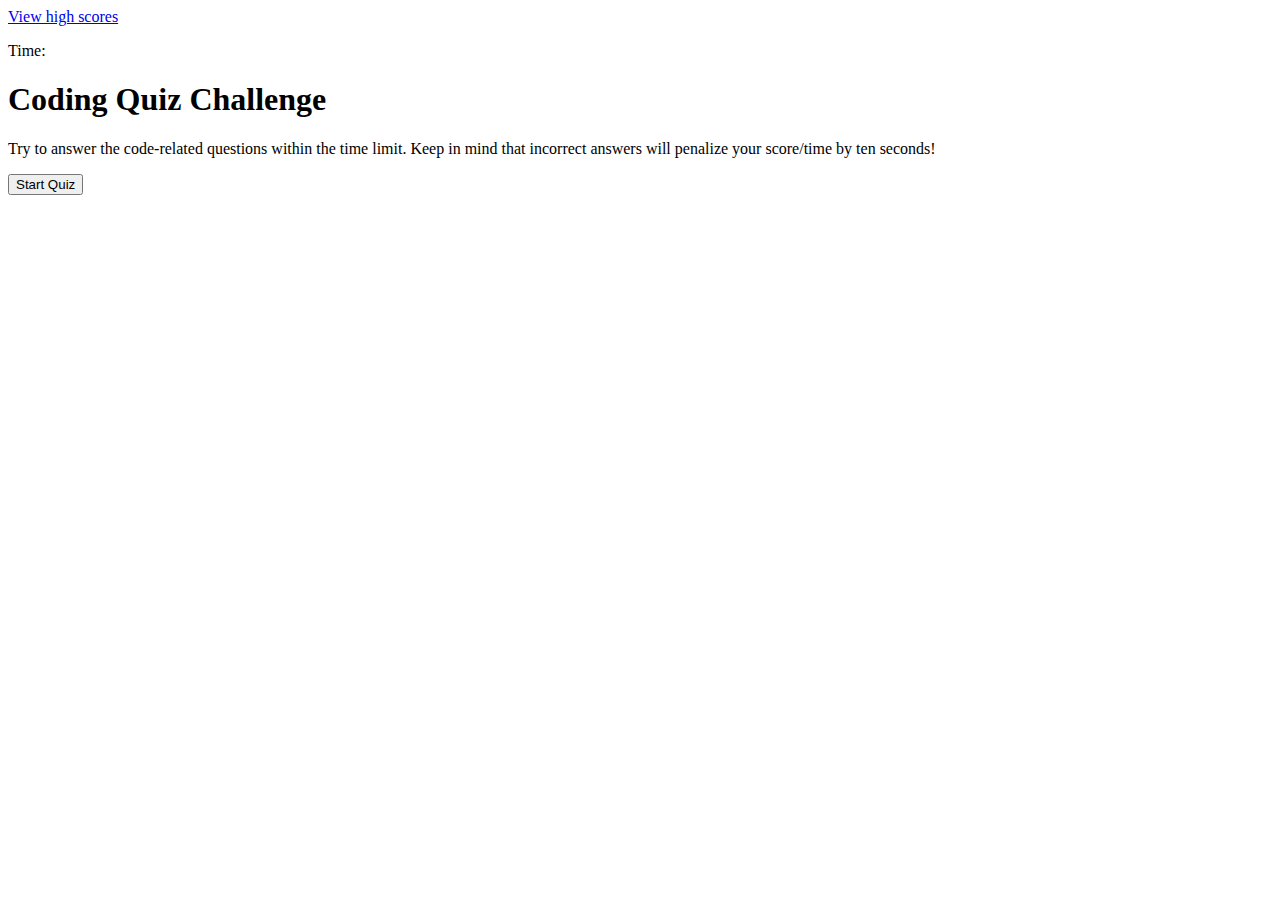
==== index.html @ 3b0386b9 "added homepage html" ====
<!DOCTYPE html>
<html lang="en">
    <head>
        <meta charset="UTF-8">
        <meta name="viewport" content="width=device-width, initial-scale=1.0">
        <link rel="stylesheet" href="./assets/css/style.css">
        <title>Code Quiz</title>
    </head>
    <body>
        <header>
            <a href="#">View high scores</a>
            <p>Time: </p>
        </header>

        <main>
            <h1>Coding Quiz Challenge</h1>
            <p>Try to answer the code-related questions within the time limit. Keep in mind that incorrect answers will penalize your score/time by ten seconds!</p>
            <button>Start Quiz</button>
        </main>
    </body>
</html>
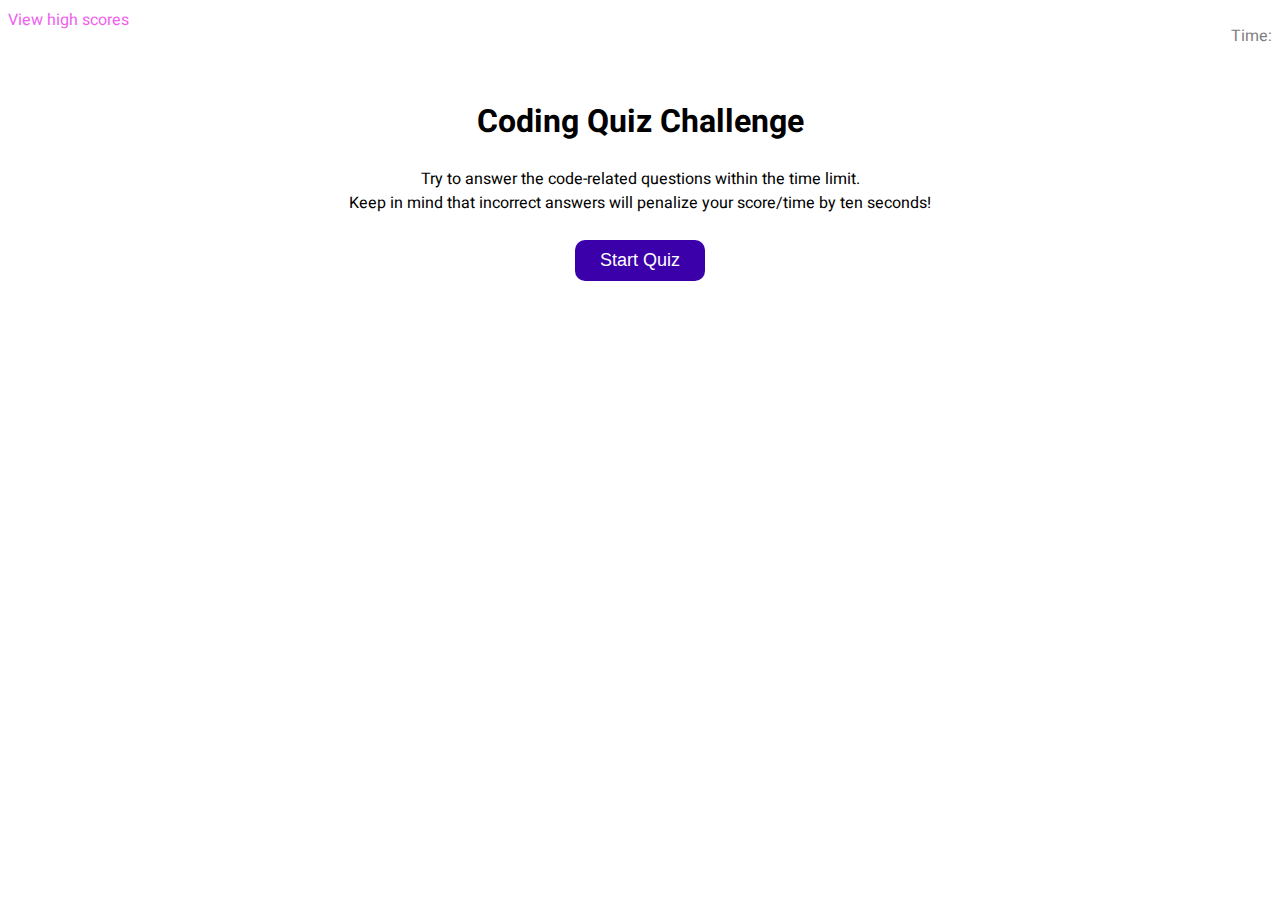
==== commit f2c93697: "added homepage styles" ====
--- a/index.html
+++ b/index.html
@@ -4,6 +4,9 @@
         <meta charset="UTF-8">
         <meta name="viewport" content="width=device-width, initial-scale=1.0">
         <link rel="stylesheet" href="./assets/css/style.css">
+        <link rel="preconnect" href="https://fonts.googleapis.com">
+        <link rel="preconnect" href="https://fonts.gstatic.com" crossorigin>
+        <link href="https://fonts.googleapis.com/css2?family=Heebo&display=swap" rel="stylesheet">
         <title>Code Quiz</title>
     </head>
     <body>
@@ -14,7 +17,7 @@
 
         <main>
             <h1>Coding Quiz Challenge</h1>
-            <p>Try to answer the code-related questions within the time limit. Keep in mind that incorrect answers will penalize your score/time by ten seconds!</p>
+            <p>Try to answer the code-related questions within the time limit.<br/> Keep in mind that incorrect answers will penalize your score/time by ten seconds!</p>
             <button>Start Quiz</button>
         </main>
     </body>
--- a/assets/css/style.css
+++ b/assets/css/style.css
@@ -0,0 +1,36 @@
+:root {
+    --pink: rgb(240, 95, 240);
+    --purple: rgb(60, 0, 170);
+}
+
+body {
+    font-family: 'Heebo', sans-serif;
+}
+
+a {
+    text-decoration: none;
+    color: var(--pink);
+}
+
+header p{
+    float: right;
+    color: gray;
+}
+
+main {
+    text-align: center;
+    padding-top: 5vh;
+}
+
+main p {
+    padding-bottom: 1vh;
+}
+
+main button {
+    color: white;
+    background-color: var(--purple);
+    font-size: 18px;
+    padding: 10px 25px;
+    border: none;
+    border-radius: 10px;
+}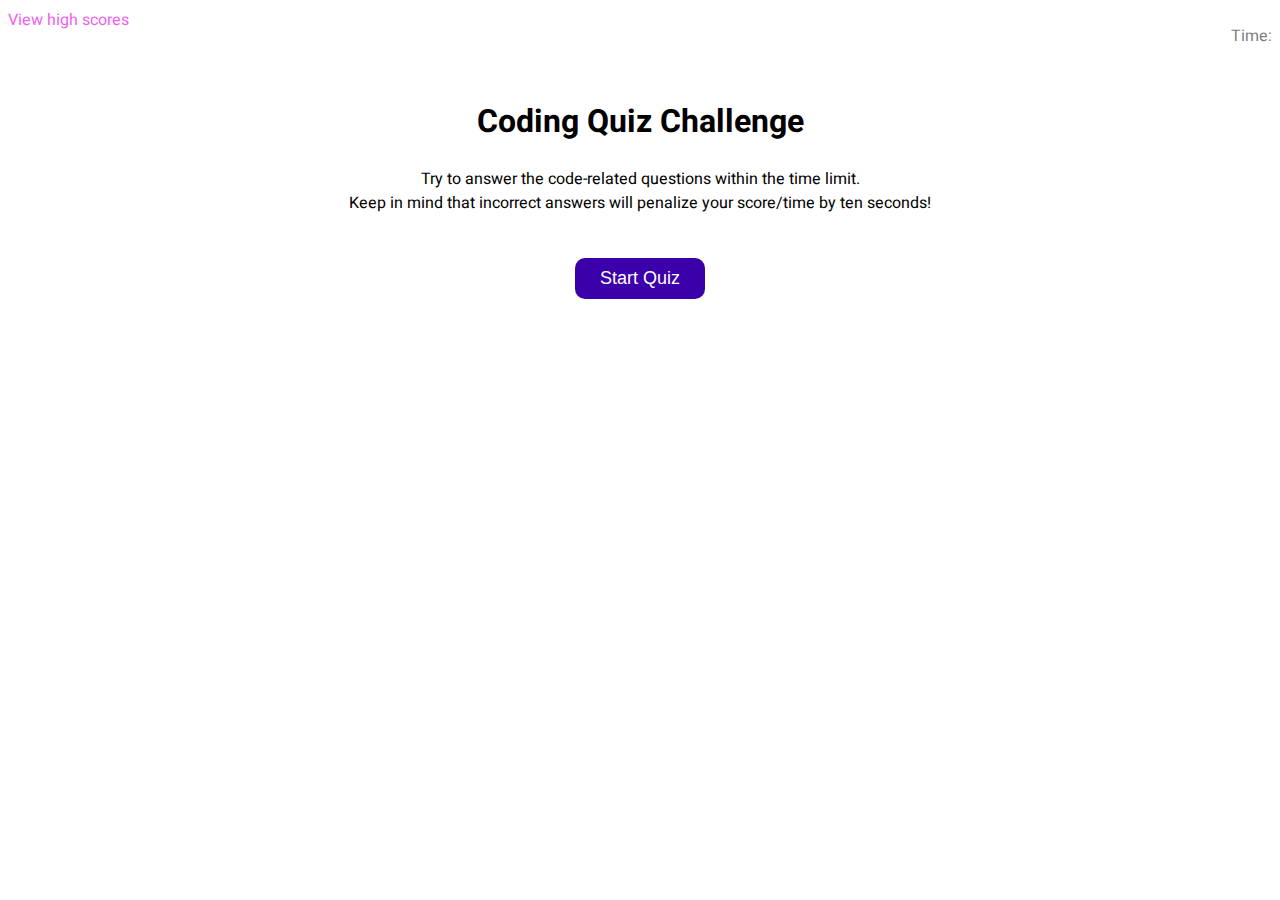
==== commit f16bd179: "refactored index.html and linked script.js, added starter script" ====
--- a/index.html
+++ b/index.html
@@ -12,13 +12,72 @@
     <body>
         <header>
             <a href="#">View high scores</a>
-            <p>Time: </p>
+            <p>Time: <span id="countdown"></span></p>
         </header>
 
         <main>
-            <h1>Coding Quiz Challenge</h1>
-            <p>Try to answer the code-related questions within the time limit.<br/> Keep in mind that incorrect answers will penalize your score/time by ten seconds!</p>
-            <button>Start Quiz</button>
+            <div id="initial-prompt">
+                <h1 id="title">Coding Quiz Challenge</h1>
+                <p id="description">Try to answer the code-related questions within the time limit.<br/> Keep in mind that incorrect answers will penalize your score/time by ten seconds!</p>
+                <button id="start">Start Quiz</button>
+            </div>
+
+            <div class="question-container" id="q1">
+                <h2>Commonly used data types DO Not Include:</h2>
+                <ol class="answers-container">
+                    <li>strings</li>
+                    <li>booleans</li>
+                    <li>alerts</li>
+                    <li>numbers</li>
+                </ol>
+            </div>
+
+            <div class="question-container" id="q2">
+                <h2>The condition in an if / else statement is enclosed with _________.</h2>
+                <ol class="answers-container">
+                    <li>quotes</li>
+                    <li>curly brackets</li>
+                    <li>parenthesis</li>
+                    <li>square brackets</li>
+                </ol>
+            </div>
+
+            <div class="question-container" id="q3">
+                <h2>Arrays in JavaScript can be used to store _________.</h2>
+                <ol class="answers-container">
+                    <li>numbers and strings</li>
+                    <li>other arrays</li>
+                    <li>booleans</li>
+                    <li>all of the above</li>
+                </ol>
+            </div>
+
+            <div class="question-container" id="q4">
+                <h2>String values must be enclosed within _________ when being assigned to variables.</h2>
+                <ol class="answers-container">
+                    <li>commas</li>
+                    <li>curly brackets</li>
+                    <li>quotes</li>
+                    <li>parenthesis</li>
+                </ol>
+            </div>
+
+            <div class="question-container" id="q5">
+                <h2>A very useful tool used during development and debugging for printing content to the debugger is:</h2>
+                <ol class="answers-container">
+                    <li>JavaScript</li>
+                    <li>terminal/bash</li>
+                    <li>for loops</li>
+                    <li>console.log</li>
+                </ol>
+            </div>
+
+            <footer>
+                <h3 id="right">Right!</h3>
+                <h3 id="wrong">Wrong!</h3>
+            </footer>
         </main>
+
+        <script src="./assets/js/script.js"></script>
     </body>
 </html>--- a/assets/css/style.css
+++ b/assets/css/style.css
@@ -22,15 +22,27 @@
     padding-top: 5vh;
 }
 
-main p {
-    padding-bottom: 1vh;
+#description {
+    padding-bottom: 3vh;
 }
 
-main button {
+#start {
     color: white;
     background-color: var(--purple);
     font-size: 18px;
     padding: 10px 25px;
     border: none;
     border-radius: 10px;
+}
+
+#start:active {
+    background-color: var(--pink);
+}
+
+.question-container {
+    display: none;
+}
+
+footer {
+    display: none;
 }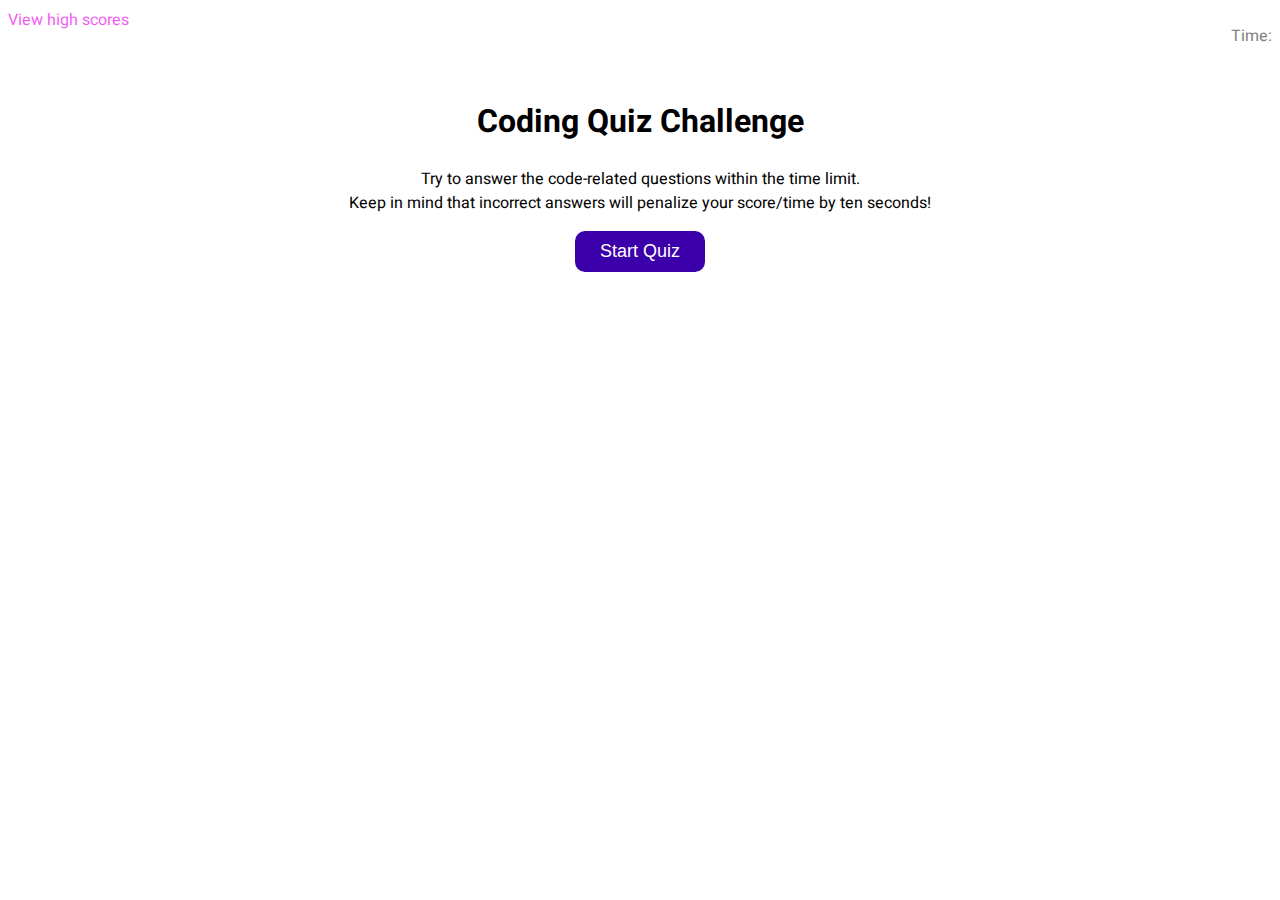
==== commit 654960b4: "refactored index.html, refactored and added all of quiz-time functionality" ====
--- a/index.html
+++ b/index.html
@@ -16,68 +16,8 @@
         </header>
 
         <main>
-            <div id="initial-prompt">
-                <h1 id="title">Coding Quiz Challenge</h1>
-                <p id="description">Try to answer the code-related questions within the time limit.<br/> Keep in mind that incorrect answers will penalize your score/time by ten seconds!</p>
-                <button id="start">Start Quiz</button>
-            </div>
-
-            <div class="question-container" id="q1">
-                <h2>Commonly used data types DO Not Include:</h2>
-                <ol class="answers-container">
-                    <li>strings</li>
-                    <li>booleans</li>
-                    <li>alerts</li>
-                    <li>numbers</li>
-                </ol>
-            </div>
-
-            <div class="question-container" id="q2">
-                <h2>The condition in an if / else statement is enclosed with _________.</h2>
-                <ol class="answers-container">
-                    <li>quotes</li>
-                    <li>curly brackets</li>
-                    <li>parenthesis</li>
-                    <li>square brackets</li>
-                </ol>
-            </div>
-
-            <div class="question-container" id="q3">
-                <h2>Arrays in JavaScript can be used to store _________.</h2>
-                <ol class="answers-container">
-                    <li>numbers and strings</li>
-                    <li>other arrays</li>
-                    <li>booleans</li>
-                    <li>all of the above</li>
-                </ol>
-            </div>
-
-            <div class="question-container" id="q4">
-                <h2>String values must be enclosed within _________ when being assigned to variables.</h2>
-                <ol class="answers-container">
-                    <li>commas</li>
-                    <li>curly brackets</li>
-                    <li>quotes</li>
-                    <li>parenthesis</li>
-                </ol>
-            </div>
-
-            <div class="question-container" id="q5">
-                <h2>A very useful tool used during development and debugging for printing content to the debugger is:</h2>
-                <ol class="answers-container">
-                    <li>JavaScript</li>
-                    <li>terminal/bash</li>
-                    <li>for loops</li>
-                    <li>console.log</li>
-                </ol>
-            </div>
-
-            <footer>
-                <h3 id="right">Right!</h3>
-                <h3 id="wrong">Wrong!</h3>
-            </footer>
+            <div id="root"></div>
         </main>
-
         <script src="./assets/js/script.js"></script>
     </body>
 </html>